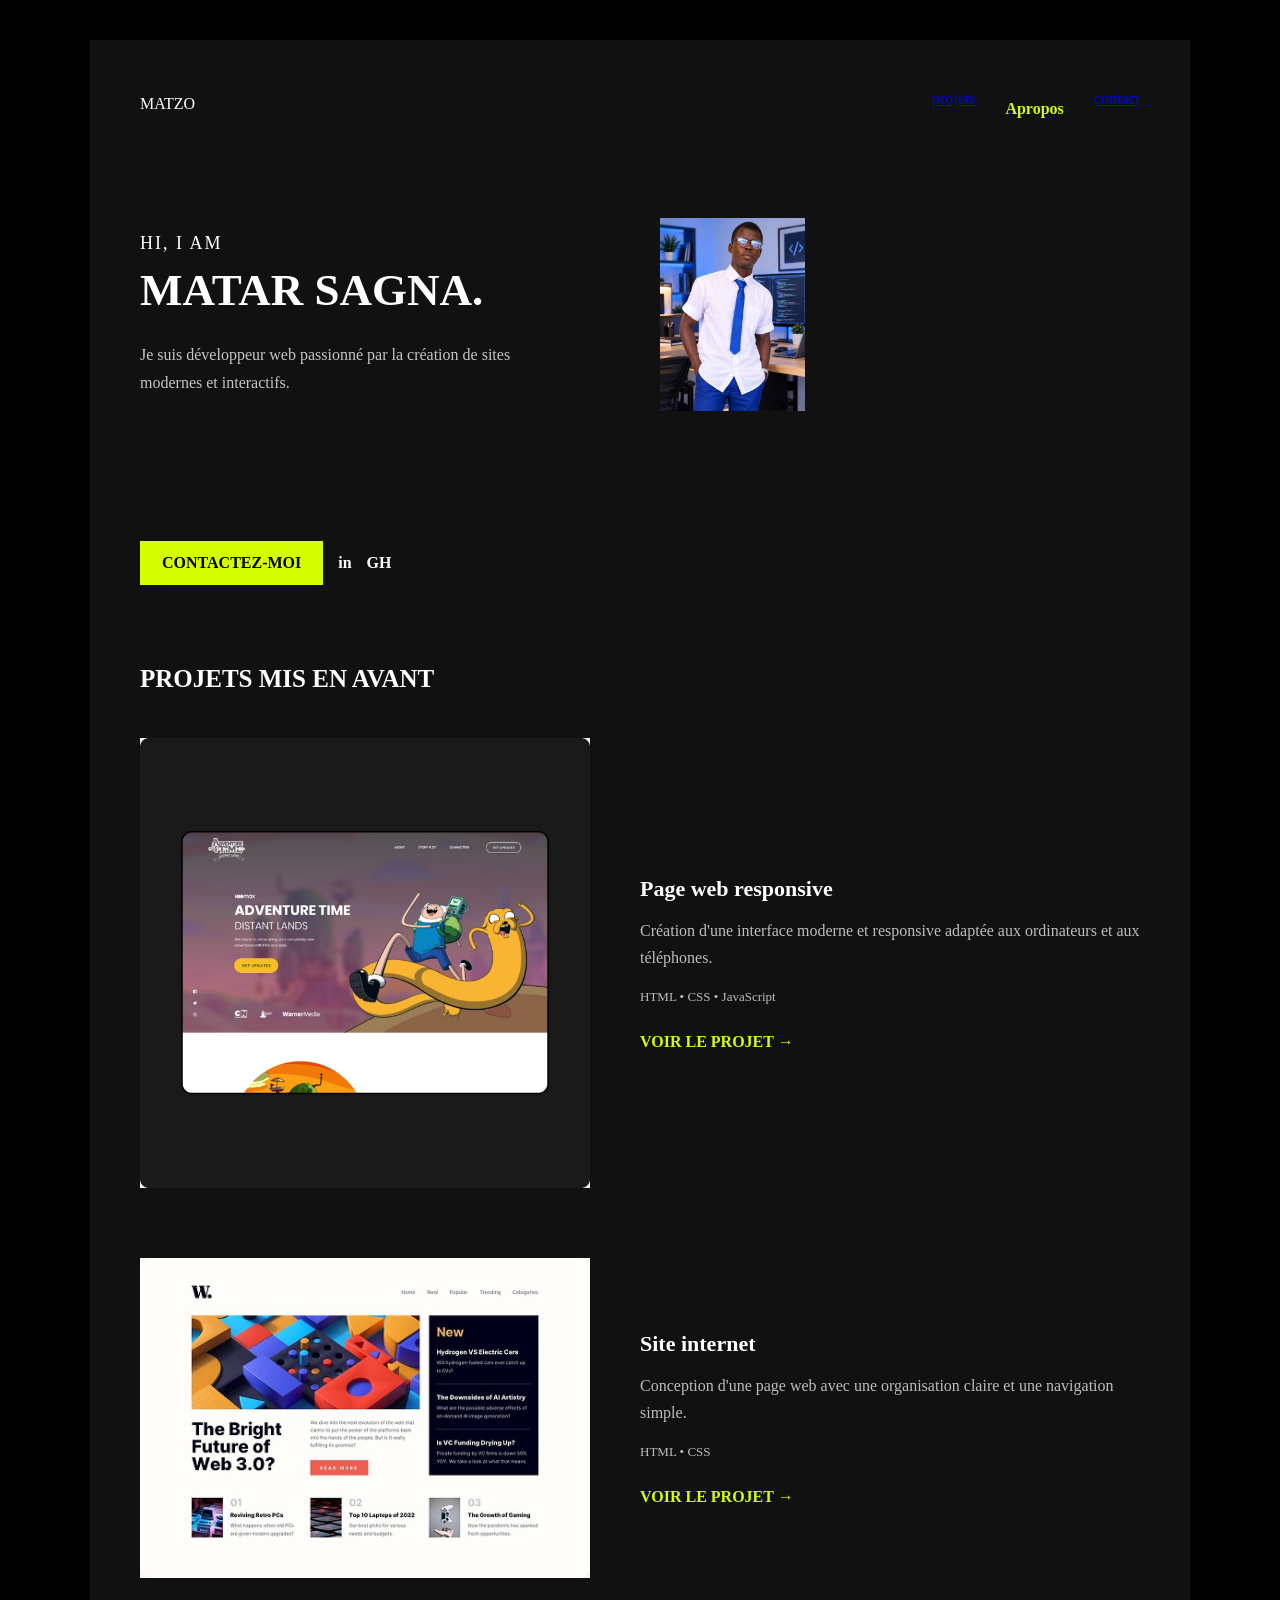
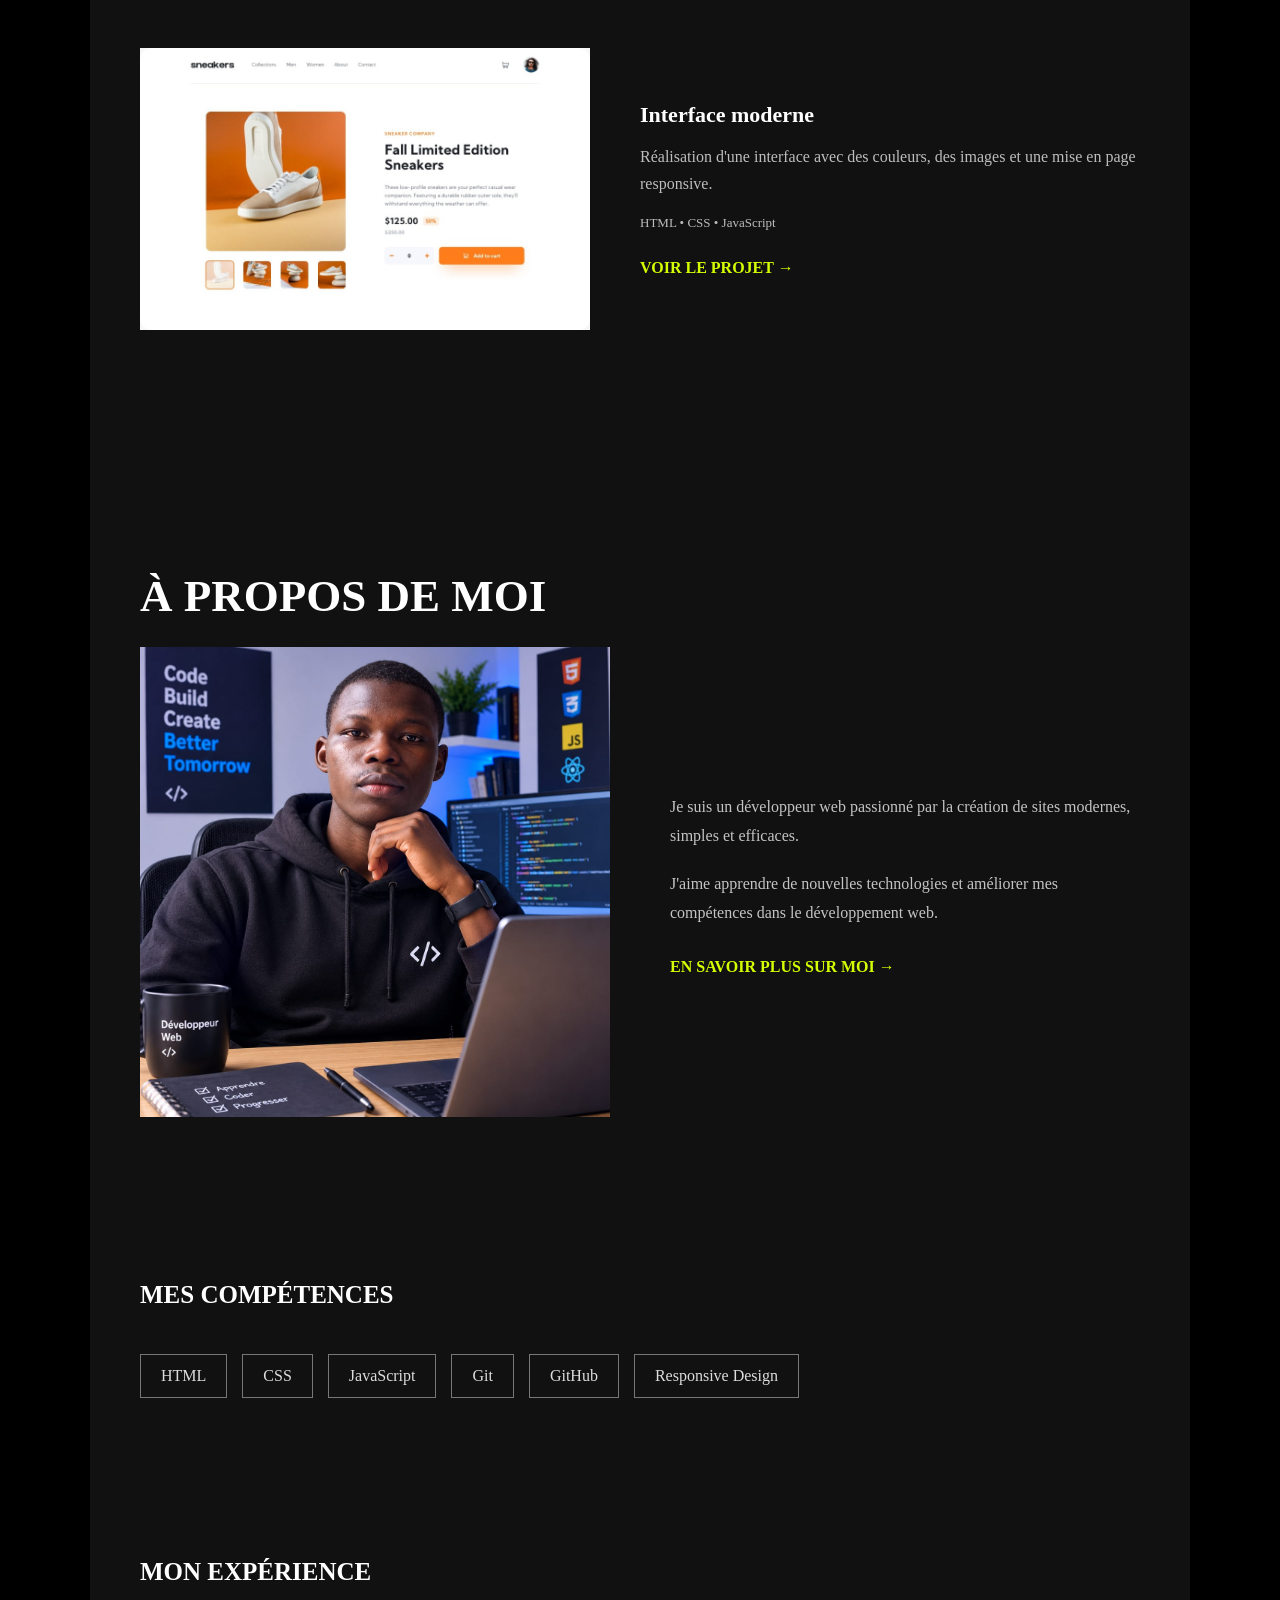
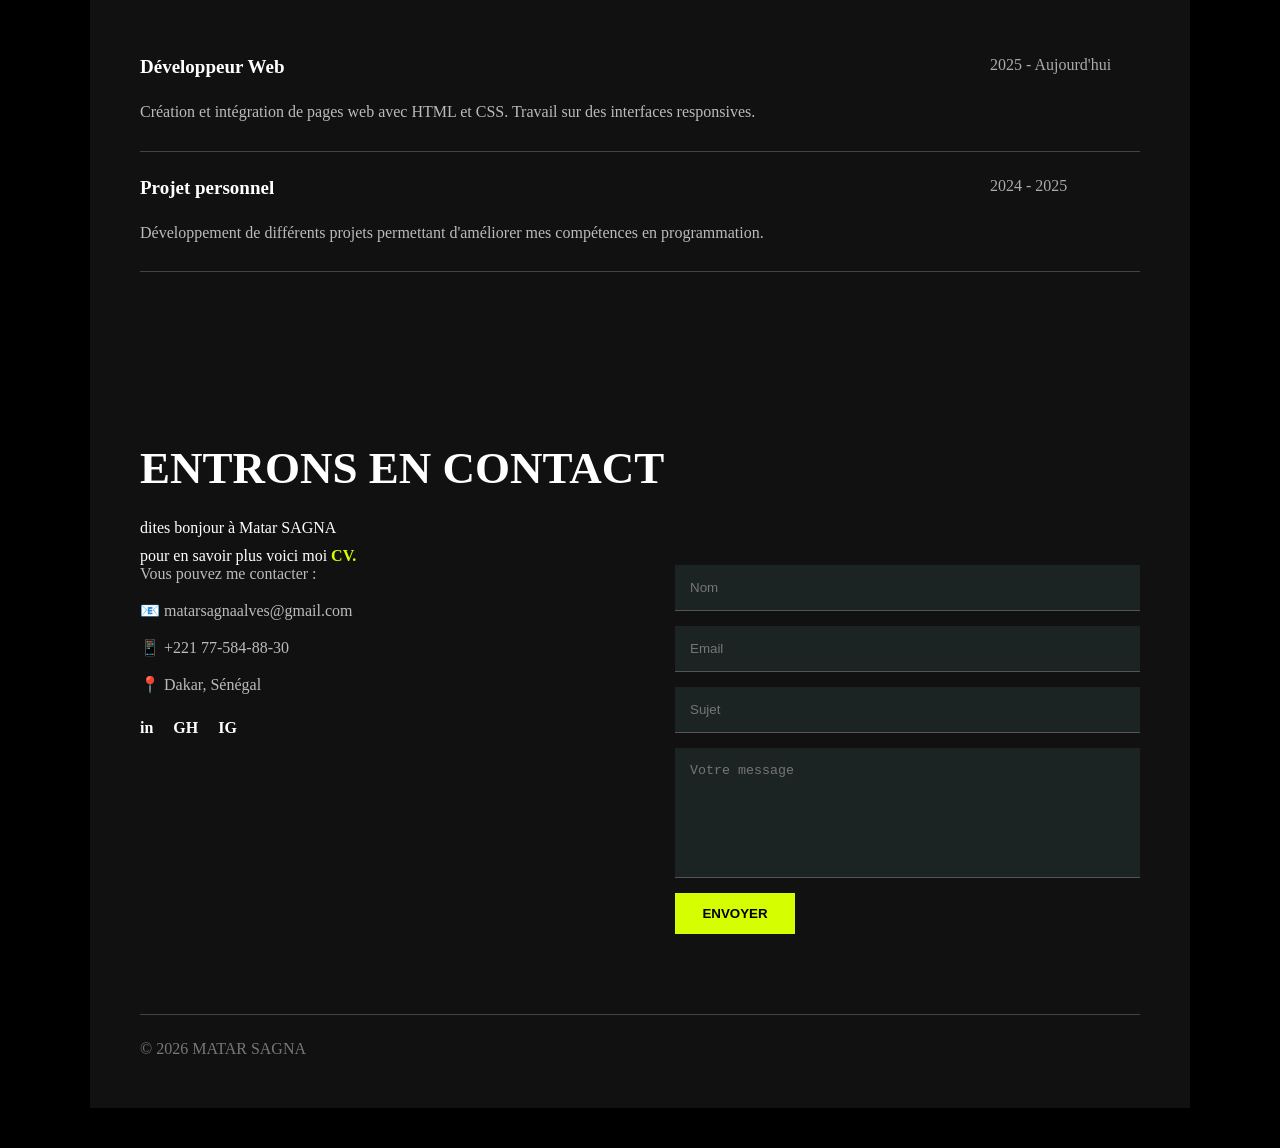
==== index.html @ 89959f97 "Update index.html" ====
<!DOCTYPE html>
<html lang="fr">
<head>
    <meta charset="UTF-8">
    <meta name="viewport" content="width=device-width, initial-scale=1.0">
    <title>ELMATADOR</title>
    <link rel="stylesheet" href="style.css">
</head>

<body>
    <main class="portfolio">

        <!-- EN-TÊTE -->
         <div>
        <header class="hero">
                
                <div class="logo"> MATZO</div>
                <nav>
                    <ul>
                <li ><a href="projet.html"> projets</a> </li>
                <li><a href="apropo.html"class="view">Apropos</a></li>
                <li><a href="#contact">contact</a></li> 
                </ul>
                </nav>
                </header>
                </div>
             <div class="container">
                <div class="hero-content">
            <div class="hero-text">
                <p class="small-title">HI, I AM</p>
                <h1>MATAR SAGNA.</h1>

                <p class="description">
                    Je suis développeur web passionné par la création
                    de sites modernes et interactifs.
                </p>
                </div>
                 <div class="hero-image">
                <img src="s.jpeg" alt="Photo de profil">
                 </div>
                 </div>
                <div class="buttons">
                    <a href="contact.html" class="btn">CONTACTEZ-MOI</a>
                    <a href="#" class="social">in</a>
                    <a href="#" class="social">GH</a>
                </div>
            
        <!-- PROJETS -->
        <section class="projects">

            <h2>PROJETS MIS EN AVANT</h2>

            <div class="project">

             <img src="I.jpeg" alt="Projet 1">

                <div class="project-info">
                    <h3>Page web responsive</h3>

                    <p>
                        Création d'une interface moderne et responsive
                        adaptée aux ordinateurs et aux téléphones.
                    </p>

                    <p class="details">HTML • CSS • JavaScript</p>

                    <a href="projet.html" class="view">VOIR LE PROJET →</a>
                </div>

            </div>
            <div class="project">

                <img src="II.jpeg" alt="Projet 2">

                <div class="project-info">
                    <h3>Site internet</h3>

                    <p>
                        Conception d'une page web avec une organisation
                        claire et une navigation simple.
                    </p>

                    <p class="details">HTML • CSS</p>

                    <a href="projet.html" class="view">VOIR LE PROJET →</a>
                </div>

            </div>
            <div class="project">

                <img src="III.jpeg" alt="Projet 3">

                <div class="project-info">
                    <h3>Interface moderne</h3>

                    <p>
                        Réalisation d'une interface avec des couleurs,
                        des images et une mise en page responsive.
                    </p>

                    <p class="details">HTML • CSS • JavaScript</p>

                    <a href="" class="view">VOIR LE PROJET →</a>
                </div>

            </div>

        </section>
        <!-- À PROPOS -->
        <section class="about">

        <h1>À PROPOS DE MOI</h1>

            <div class="about-content">

                <div class="about-image">
                    <img src="m.jpeg" alt="Photo">
                </div>

                <div class="about-text">
                    <p>
                        Je suis un développeur web passionné par la
                        création de sites modernes, simples et efficaces.
                    </p>

                    <p>
                        J'aime apprendre de nouvelles technologies et
                        améliorer mes compétences dans le développement web.
                    </p>

                    <a href="page.html" class="view"> EN SAVOIR PLUS SUR MOI →</a>
                </div>

            </div>

        </section>


        <!-- COMPÉTENCES -->
        <section class="skills">

            <h2>MES COMPÉTENCES</h2>

            <div class="skills-list">
                <span>HTML</span>
                <span>CSS</span>
                <span>JavaScript</span>
                <span>Git</span>
                <span>GitHub</span>
                <span>Responsive Design</span>
            </div>
            </div>


        </section>


        <!-- EXPÉRIENCE -->
        <section class="experience">

            <h2>MON EXPÉRIENCE</h2>

            <div class="experience-item">
                <h3>Développeur Web</h3>
                <span>2025 - Aujourd'hui</span>

                <p>
                    Création et intégration de pages web avec HTML et CSS.
                    Travail sur des interfaces responsives.
                </p>
            </div>

            <div class="experience-item">
                <h3>Projet personnel</h3>
                <span>2024 - 2025</span>

                <p>
                    Développement de différents projets permettant
                    d'améliorer mes compétences en programmation.
                </p>
            </div>

        </section>


        <!-- CONTACT -->
        <section id="contact" class="contact">
        <div>
             <h1>ENTRONS EN CONTACT</h1>
            <p>
                dites bonjour à Matar SAGNA
            </p>
            pour en savoir plus voici moi   
            <a href="c.html"class="view">CV.</a>
            </div>
            <div class="contact-content">

                <div class="contact-info">
                    <p>Vous pouvez me contacter :</p>

                    <p>📧 matarsagnaalves@gmail.com</p>
                    <p>📱 +221 77-584-88-30</p>
                    <p>📍 Dakar, Sénégal</p>

                    <div class="social-links">
                        <a href="#">in</a>
                        <a href="#">GH</a>
                        <a href="#">IG</a>
                    </div>
                </div>


                <form>

                    <input type="text" placeholder="Nom">

                    <input type="email" placeholder="Email">

                    <input type="text" placeholder="Sujet">
                    <textarea placeholder="Votre message"></textarea>

                    <a href=""><button type="submit">ENVOYER</button></a>

                </form>

            </div>

        </section>


        <footer>
            <p>© 2026 MATAR SAGNA</p>
        </footer>

    </main>

</body>
</html>
---- style.css ----
*{
    margin: 0;
    padding: 0;
    box-sizing: border-box;
}

html {
    scroll-behavior: smooth;
}

body {
    background-color: black;
    color: white;
}

.portfolio {
    width: 90%;
    max-width: 1100px;
    margin: 40px auto;
    background: #111;
    padding: 50px;
}


/* ---------------- HEADER ---------------- */

.hero {
    display: flex;
    justify-content: space-between;
    align-items: center;
    gap: 50px;
}
.hero-content{
    display: flex;
    align-items: center;
    justify-content: space-between;
    gap: 40px;
}

.hero-text {
    width: 15%;
    flex: 1;
}

.small-title {
    font-size: 18px;
    letter-spacing: 2px;
}

h1 {
    font-size: 45px;
    margin: 10px 0 25px;
}

.description {
    color: #c6c6c6;
    line-height: 1.7;
    max-width: 450px;
}

.hero-image {
    text-align: right;
    flex: 1;
    padding: 100px;
}

.hero-image img {
    width: 145px;
    display: flex;
    max-width: 100%;
    height: auto;
    justify-content: right;
}


/* ---------------- BOUTONS ---------------- */

.buttons {
    margin-top: 30px;
    display: flex;
    align-items: center;
    gap: 15px;
}

.btn,
button {
    background: #d5ff00;
    color:black;
    padding: 13px 22px;
    border: none;
    text-decoration: none;
    font-weight: bold;
    cursor: pointer;
}

.social,
.social-links a {
    color: white;
    text-decoration: none;
    font-weight: bold;
}


/* ---------------- SECTIONS ---------------- */

section {
    padding: 80px 0;
}

h2 {
    font-size: 25px;
    margin-bottom: 45px;
}


/* ---------------- PROJETS ---------------- */

.project {
    display: flex;
    align-items: center;
    gap: 50px;
    margin-bottom: 70px;
}

.project img {
    width: 45%;
    background: white;
}

.project-info {
    flex: 1;
}

.project-info h3 {
    font-size: 22px;
    margin-bottom: 15px;
}

.project-info p {
    color: #bdbdbd;
    line-height: 1.7;
    margin-bottom: 15px;
}

.details {
    font-size: 13px;
}

.view {
    display: inline-block;
    color: #d5ff00;
    text-decoration: none;
    font-weight: bold;
    margin-top: 10px;
}


/* ---------------- À PROPOS ---------------- */

.about-content {
    display: flex;
    align-items: center;
    gap: 60px;
}

.about-image {
    width: 50%;
}

.about-image img {
    width: 100%;
}

.about-text {
    width: 50%;
}

.about-text p {
    color: #c4c4c4;
    line-height: 1.8;
    margin-bottom: 20px;
}


/* ---------------- COMPÉTENCES ---------------- */

.skills-list {
    display: flex;
    flex-wrap: wrap;
    gap: 15px;
}

.skills-list span {
    border: 1px solid #777;
    padding: 12px 20px;
    color: #ddd;
}


/* ---------------- EXPÉRIENCE ---------------- */

.experience-item {
    display: grid;
    grid-template-columns: 1fr 150px;
    gap: 20px;
    border-bottom: 1px solid #444;
    padding: 25px 0;
}

.experience-item h3 {
    font-size: 19px;
}

.experience-item span {
    color: #aaa;
}

.experience-item p {
    grid-column: 1 / 3;
    color: #bbb;
    line-height: 1.7;
}


/* ---------------- CONTACT ---------------- */

.contact-content {
    display: flex;
    gap: 70px;
}

.contact-info,
form {
    width: 50%;
}

.contact-info p {
    color: #bbb;
    margin-bottom: 18px;
}

.social-links {
    display: flex;
    gap: 20px;
    margin-top: 25px;
}

form {
    display: flex;
    flex-direction: column;
    gap: 15px;
}

input,
textarea {
    width: 100%;
    padding: 15px;
    background: #1c2423;
    border: none;
    border-bottom: 1px solid #555;
    color: white;
    outline: none;
}

textarea {
    height: 130px;
    resize: none;
}

button {
    width: 120px;
}


/* ---------------- FOOTER ---------------- */

footer {
    border-top: 1px solid #444;
    padding-top: 25px;
    color: #777;
}


/* ---------------- RESPONSIVE ---------------- */

@media (max-width: 768px) {

    .portfolio {
        width: 100%;
        margin: 0;
        padding: 25px;
    }

    .hero,
    .project,
    .about-content,
    .contact-content {
        flex-direction: column;
        display: flex;
        align-items: center;
        padding: 20px;
    }

    .hero-text,
    .hero-image,
    .about-image,
    .about-text,
    .contact-info,
    form {
        width: 100%;
    }

    h1 {
        font-size: 35px;
    }

    .project img {
        width: 100%;
    }

    .project-info {
        width: 100%;
    }

    .experience-item {
        display: block;
    }

    .experience-item span {
        display: block;
        margin: 10px 0;
    }
    .container{
        width: 80%;
        margin: auto;
        padding: 20px;
    }
    header{
        height: 75px;
        display: flex;
        align-items: center;
        padding: 15px 40px;
        justify-content: space-between;
    }
    .logo{
        font-size: 13px;
        font-weight: bold;
        justify-content: left;
    }
    nav{
        margin-left: auto;
        display: flex;
        gap: 30px;
        padding: 20px;
        justify-content: flex-end;
    }
    nav a{
        color: white;
        text-decoration: none;
        font-size: 11px;
    }
}

ul{
    list-style: none;
    display: flex;
    justify-content: space-between;
    gap: 30px;
    color: yellow;
}
.images{
    display: flex;
    gap: 20px;
    text-align: right;
    
}
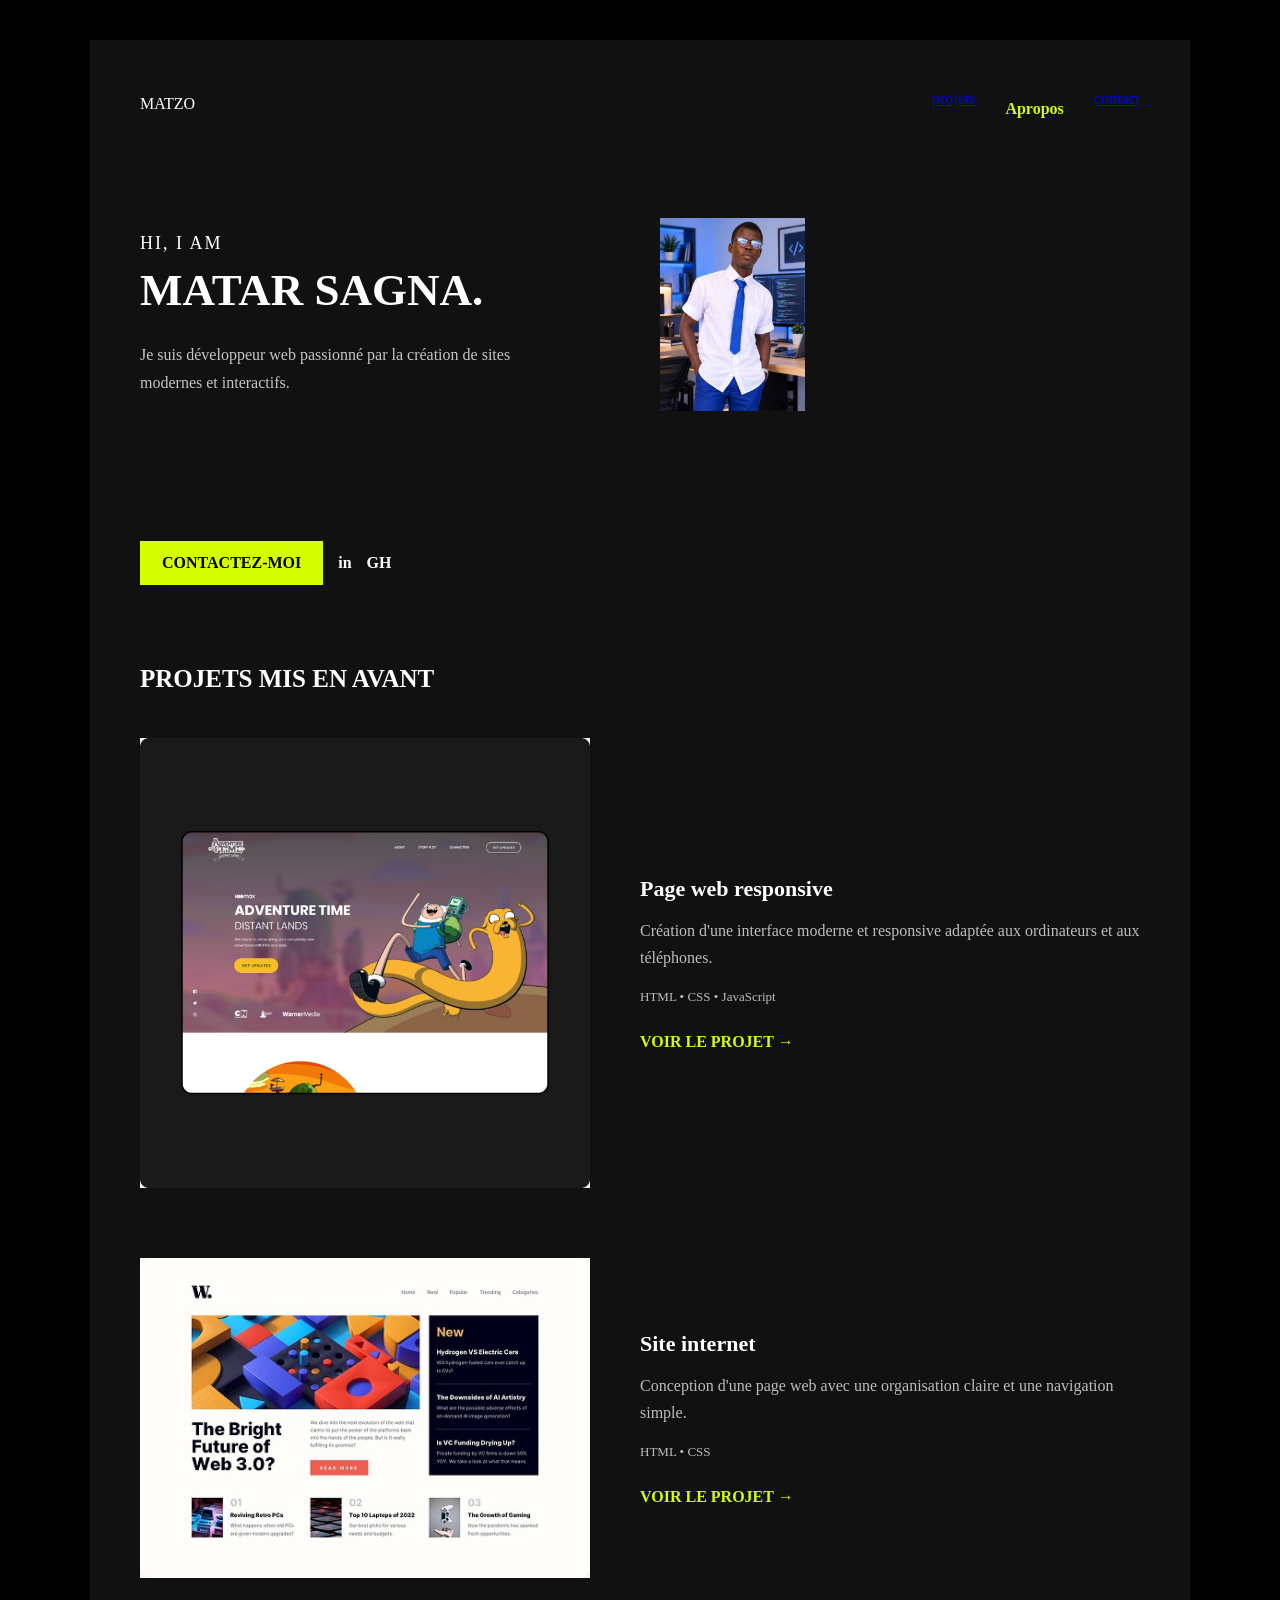
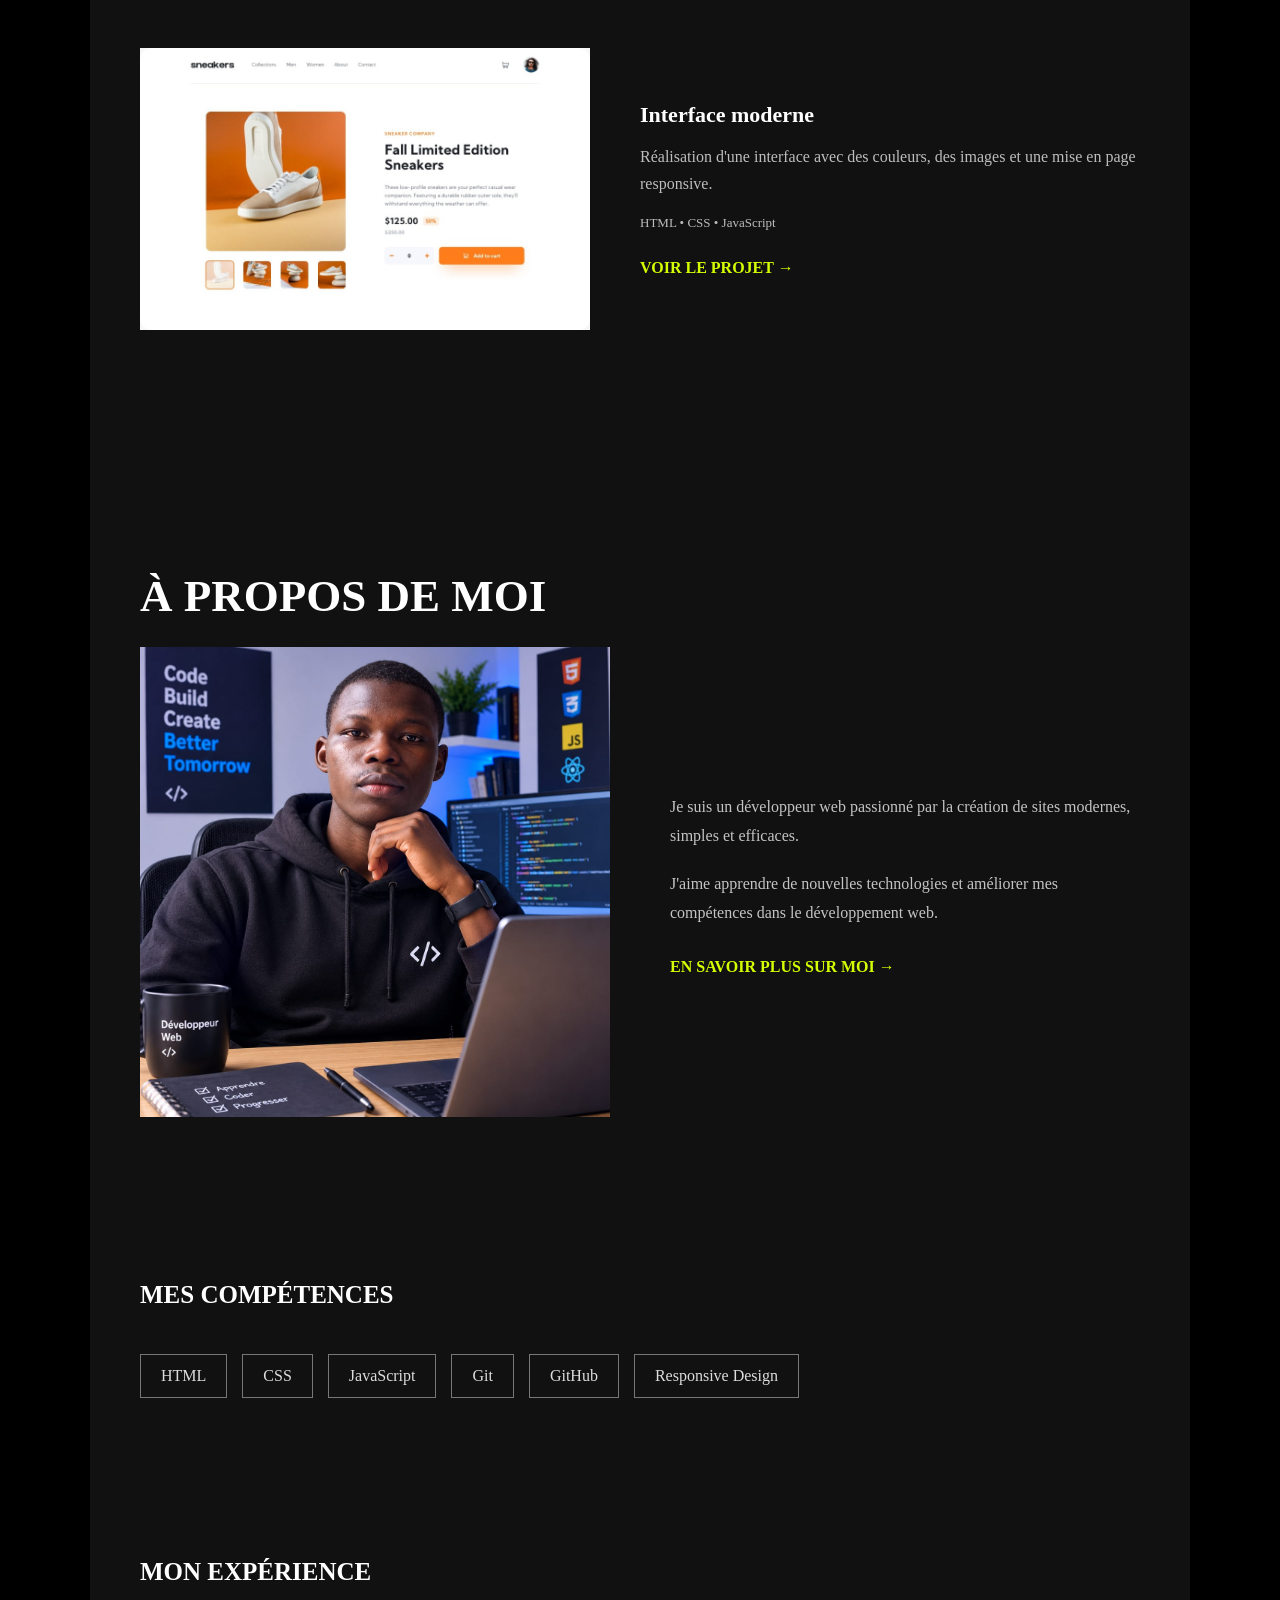
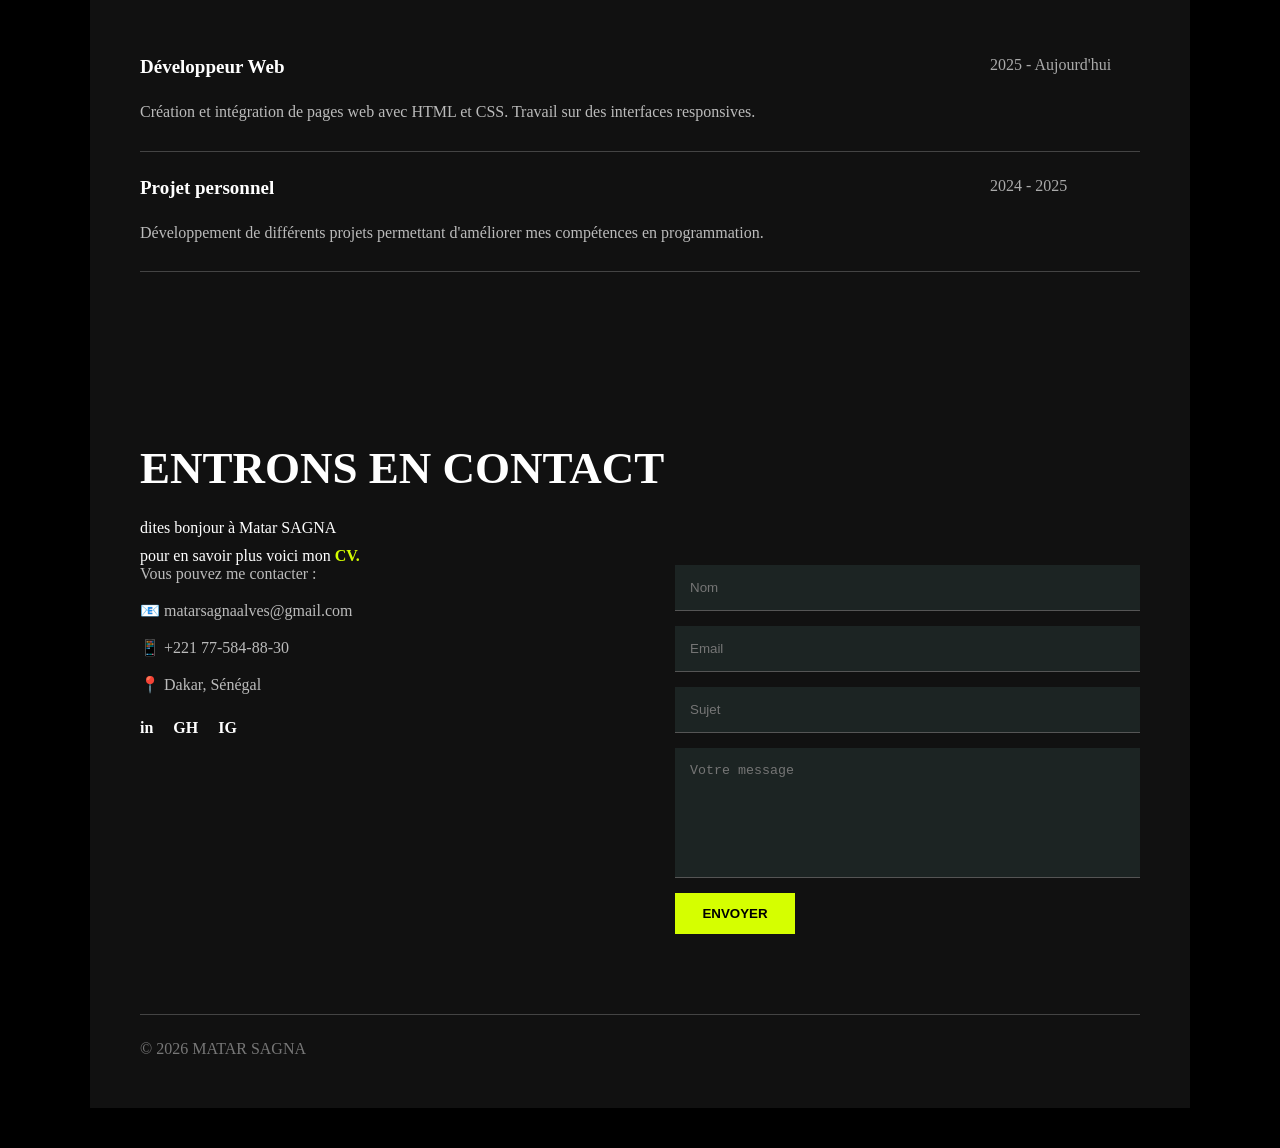
==== commit a673784f: "Update index.html" ====
--- a/index.html
+++ b/index.html
@@ -190,7 +190,7 @@
             <p>
                 dites bonjour à Matar SAGNA
             </p>
-            pour en savoir plus voici moi   
+            pour en savoir plus voici mon   
             <a href="c.html"class="view">CV.</a>
             </div>
             <div class="contact-content">
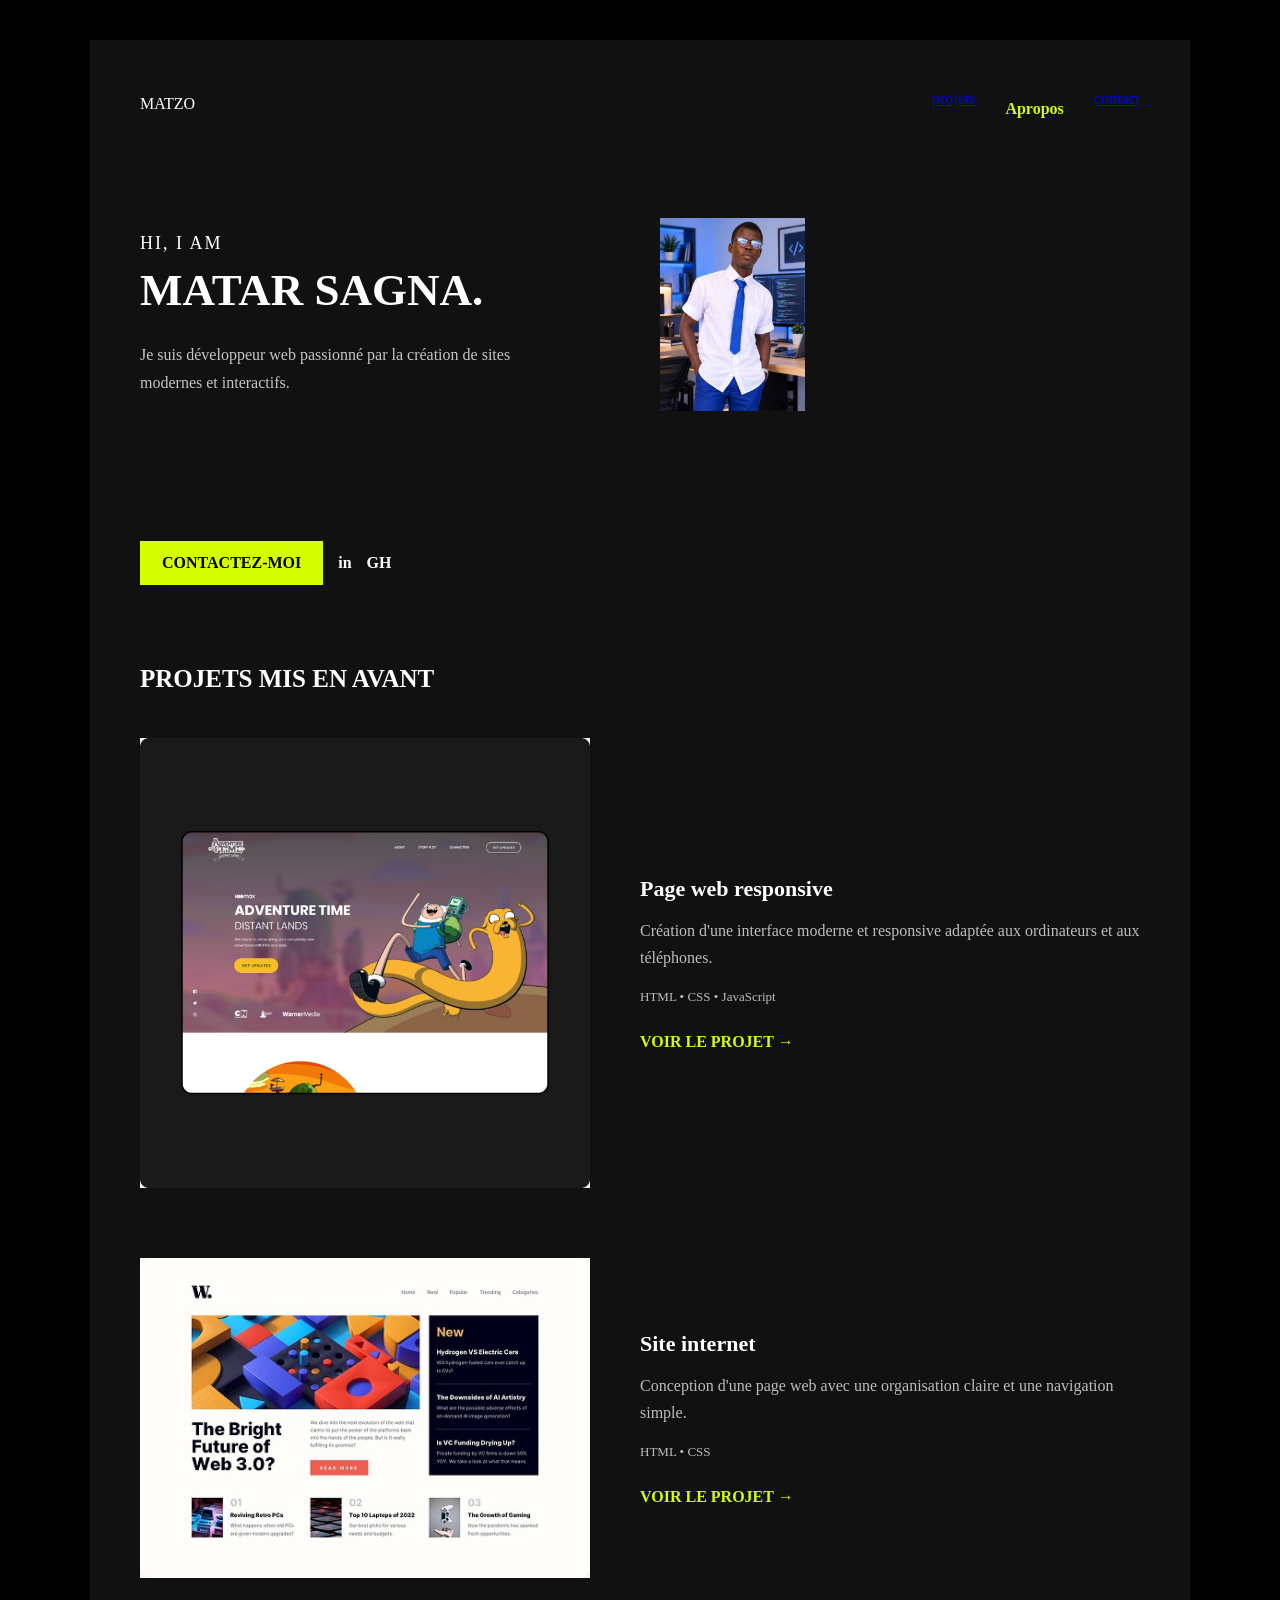
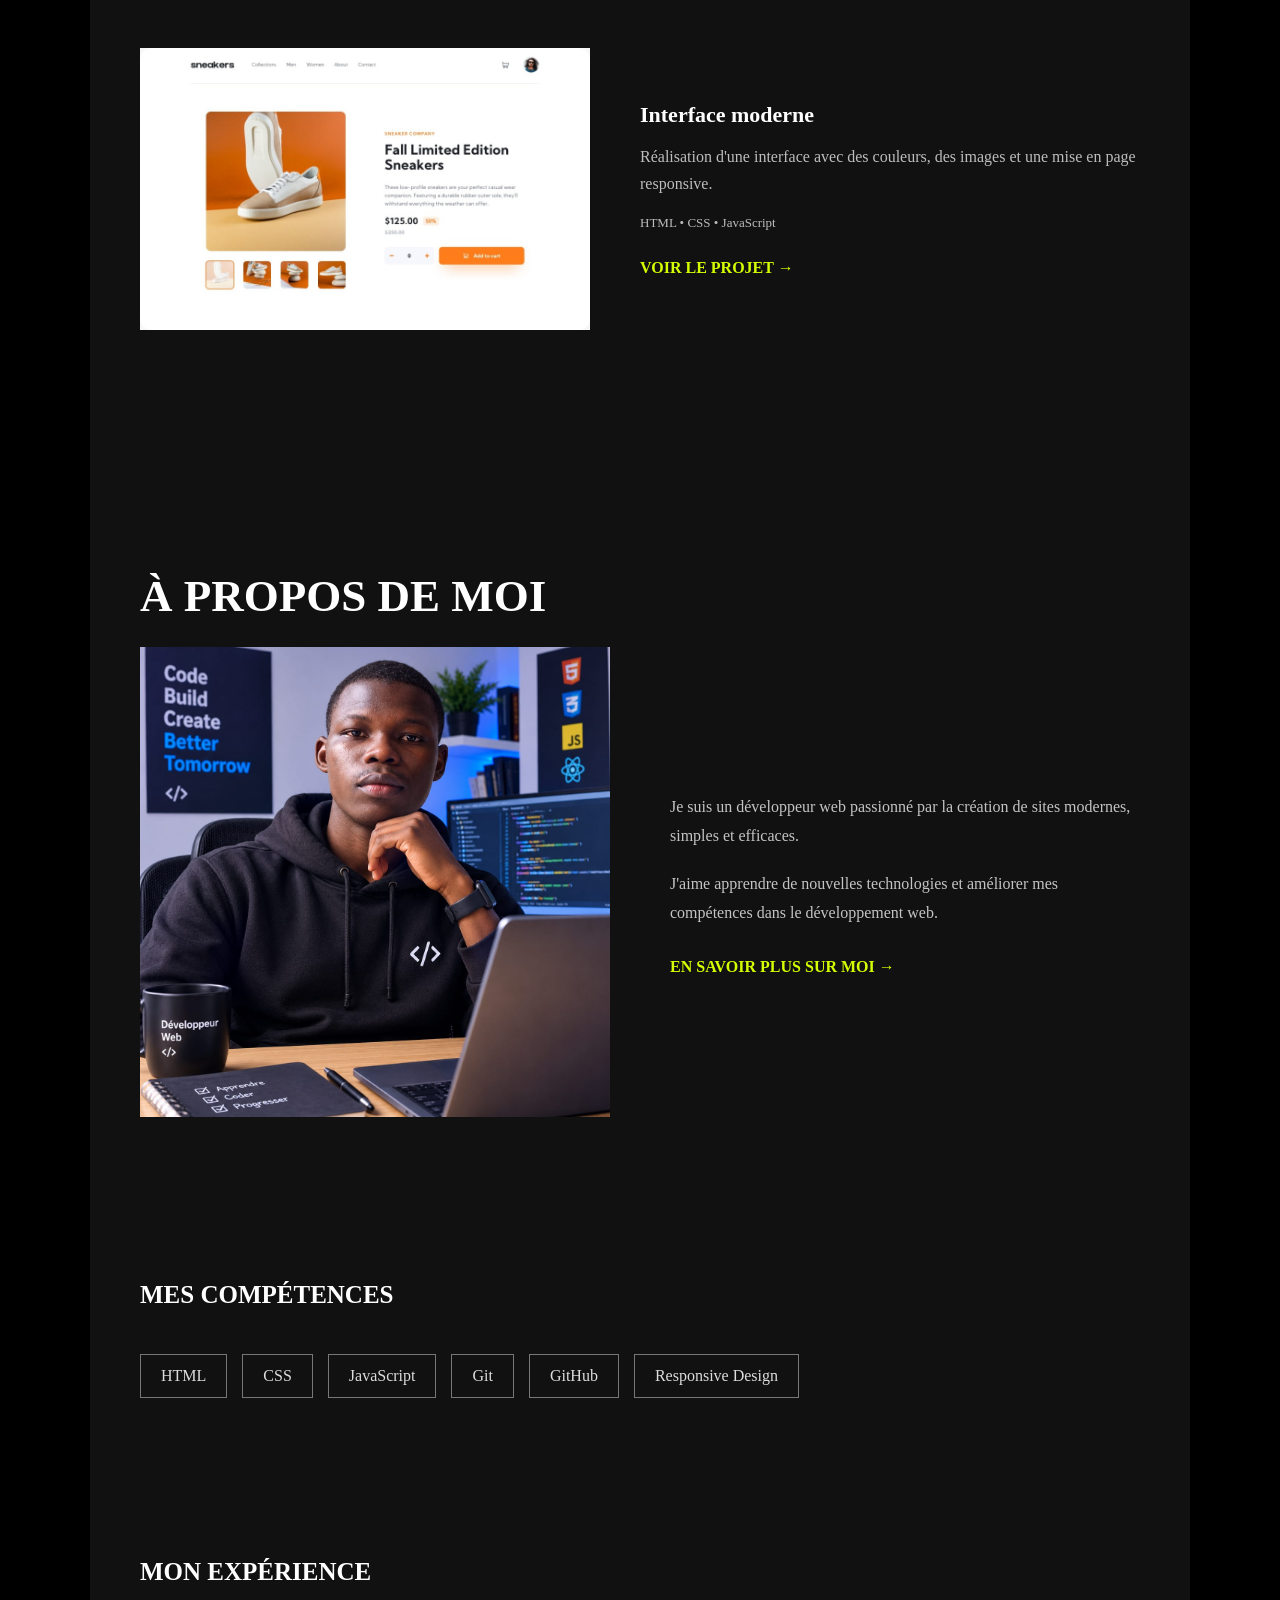
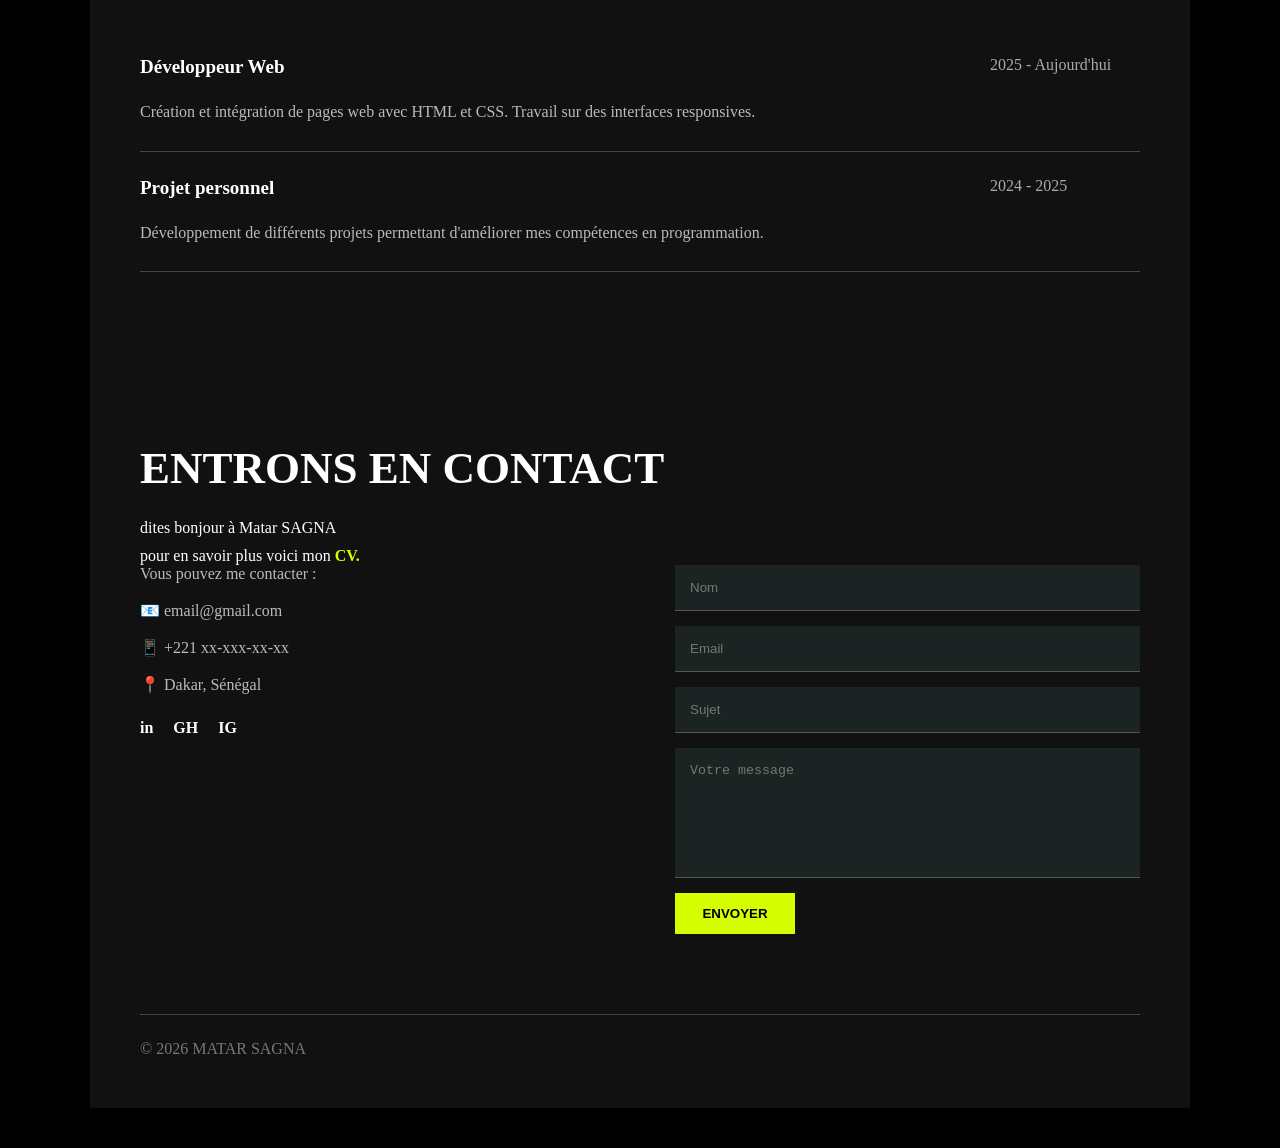
==== commit 6d377b30: "Update index.html" ====
--- a/index.html
+++ b/index.html
@@ -198,8 +198,8 @@
                 <div class="contact-info">
                     <p>Vous pouvez me contacter :</p>
 
-                    <p>📧 matarsagnaalves@gmail.com</p>
-                    <p>📱 +221 77-584-88-30</p>
+                    <p>📧 email@gmail.com</p>
+                    <p>📱 +221 xx-xxx-xx-xx</p>
                     <p>📍 Dakar, Sénégal</p>
 
                     <div class="social-links">
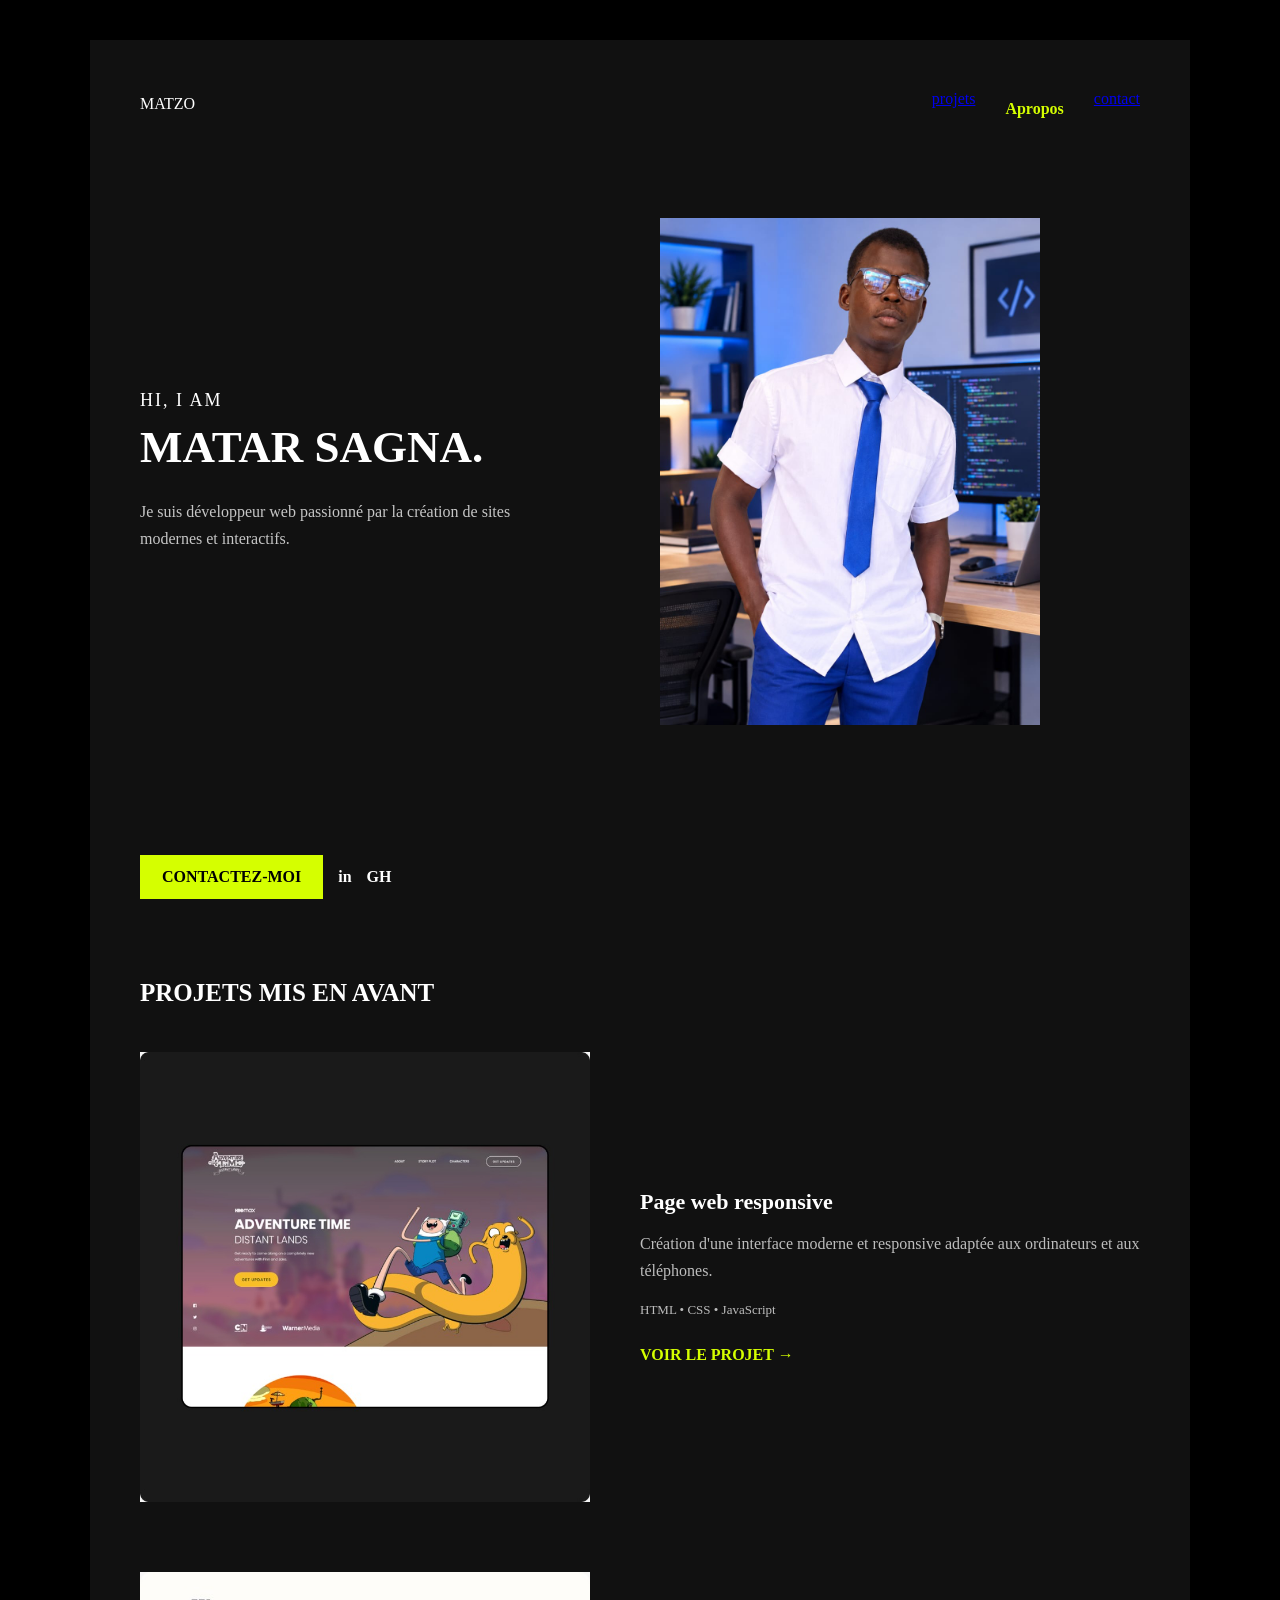
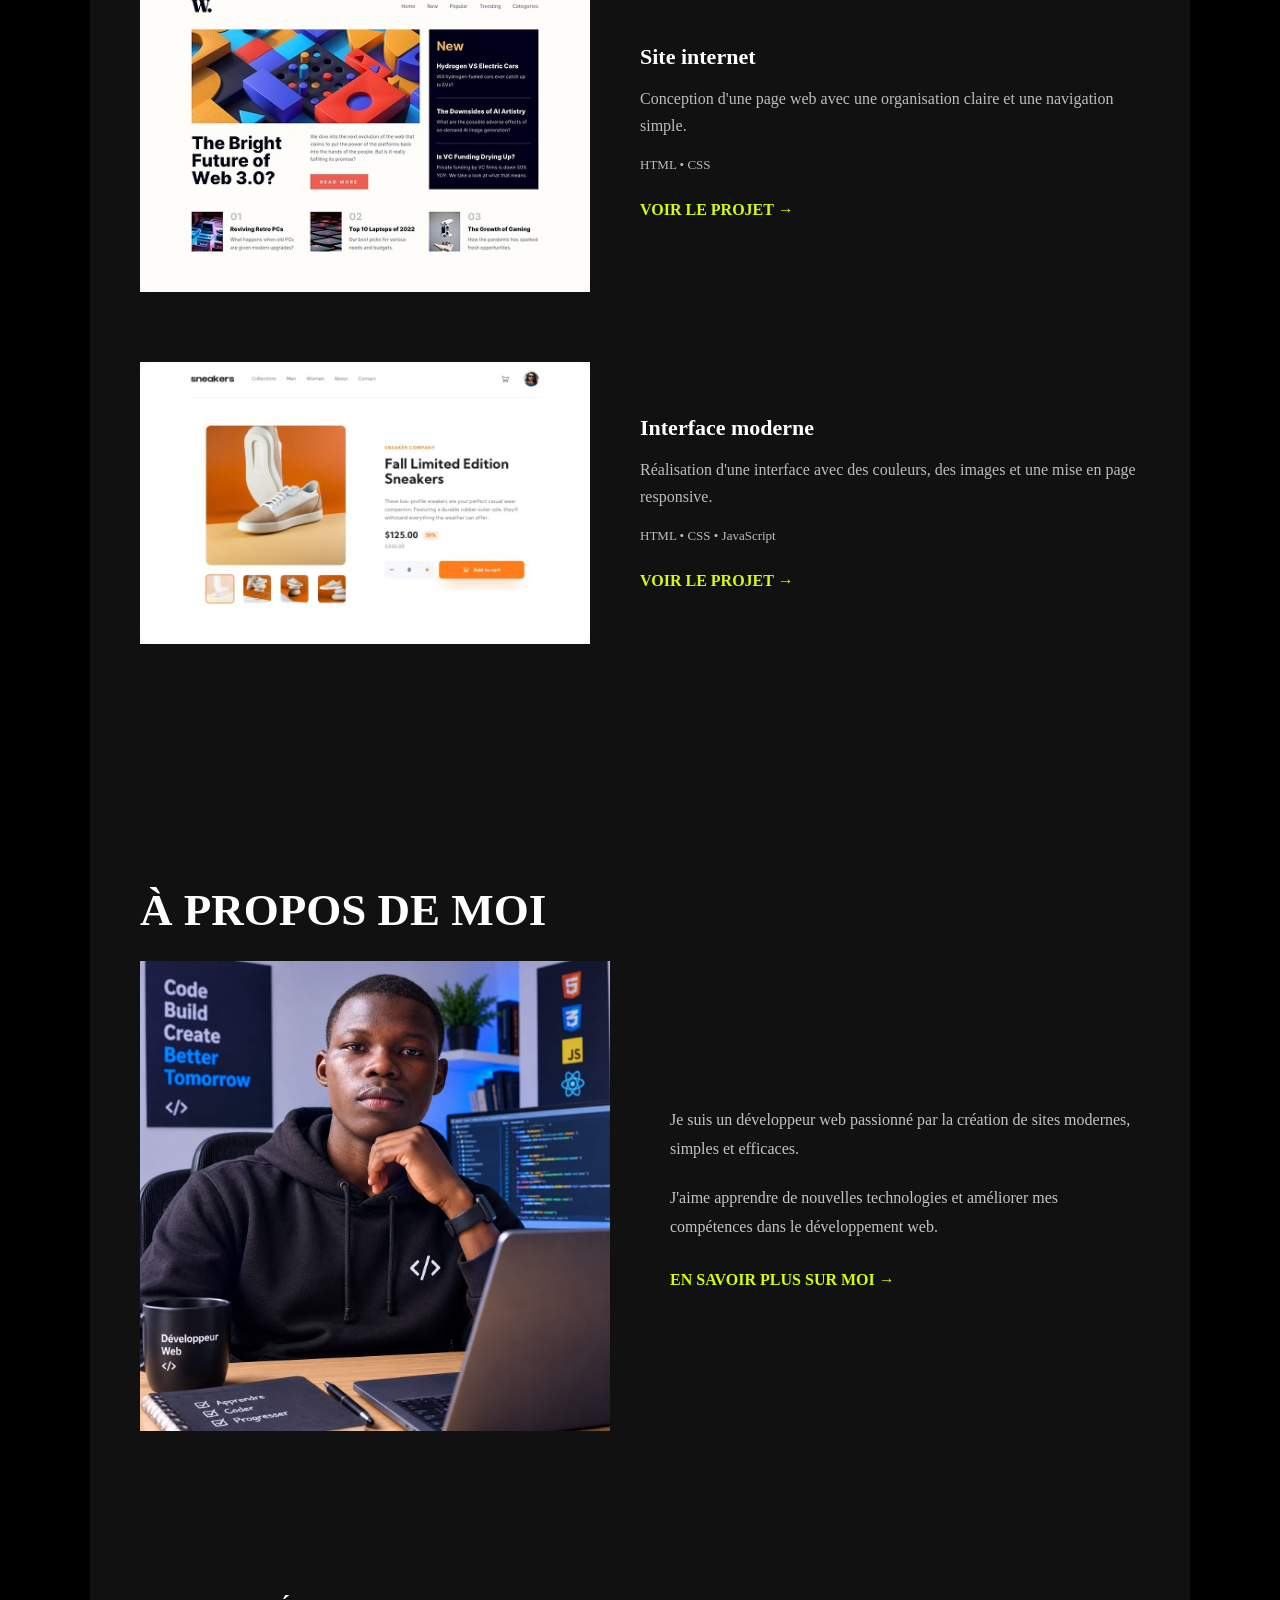
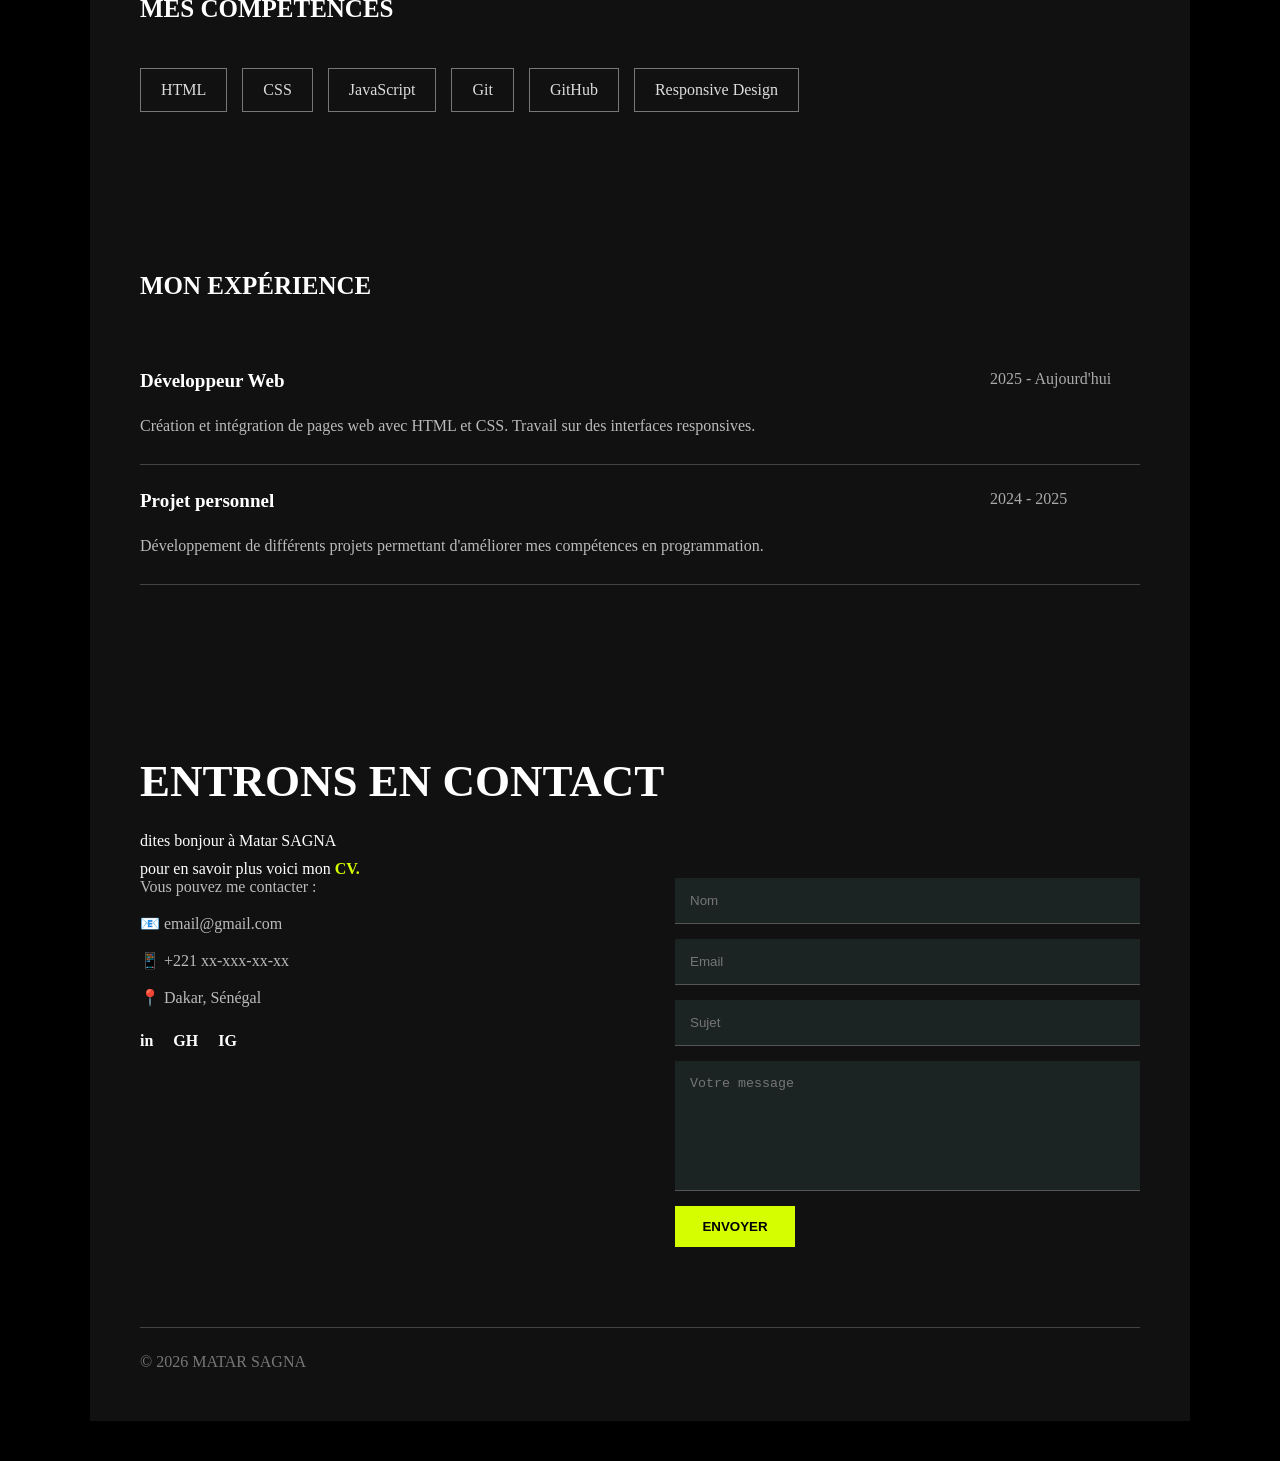
==== commit 04bca22d: "Update index.html" ====
--- a/index.html
+++ b/index.html
@@ -17,7 +17,7 @@
                 <div class="logo"> MATZO</div>
                 <nav>
                     <ul>
-                <li ><a href="projet.html"> projets</a> </li>
+                <li ><a href="#"> projets</a> </li>
                 <li><a href="apropo.html"class="view">Apropos</a></li>
                 <li><a href="#contact">contact</a></li> 
                 </ul>
--- a/style.css
+++ b/style.css
@@ -9,7 +9,7 @@
 }
 
 body {
-    background-color: black;
+    background: black;
     color: white;
 }
 
@@ -62,10 +62,11 @@
     text-align: right;
     flex: 1;
     padding: 100px;
+    width: 350%;
 }
 
 .hero-image img {
-    width: 145px;
+    width: 380%;
     display: flex;
     max-width: 100%;
     height: auto;
@@ -373,4 +374,4 @@
     gap: 20px;
     text-align: right;
     
-}+}
